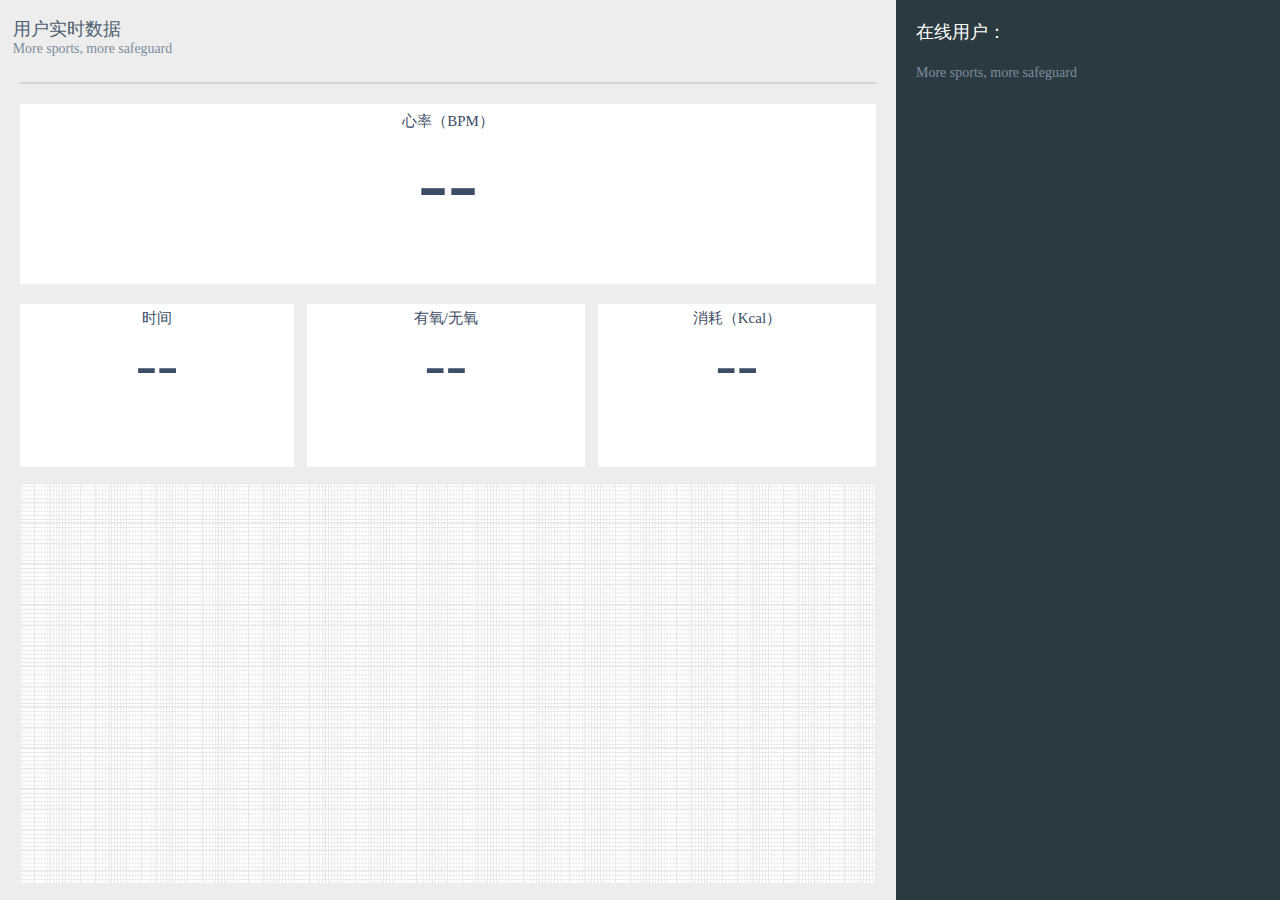
==== index.html @ 08b875f4 "init" ====
<!DOCTYPE html>
<html>
<head>
    <meta charset="utf-8">
    <title>智能运动衣监控</title>
    <script type="text/javascript" src="js/jquery-3.2.1.min.js"></script>
    
    <script type="text/javascript" src="js/my_ecgcanvas.js" ></script>
	
	<script type="text/javascript" src="js/project.js" ></script>
	<link rel="stylesheet" href="css/project.css"  />
	<link rel="icon" href="images/logo_icon.png" type="image/x-icon"/>
</head>

<body style="height: 100%">
	<!-- <input id="text" type="text" /><button onclick="send()">Send</button>    <button onclick="closeWebSocket()">Close</button>
	    <div id="message">
	    </div> -->
	
   	
    <!-- <div class="page_head">
    	<div id="socketConnectState"></div>
    		<h2 >智能运动衣监控 <h2>
    		
    	</div> -->

	<div class="page_body">
		<div class="body_left">
			<div class="left_head"> 
				用户实时数据 <br/>
				<div class="left_head_eng">
					More sports, more safeguard
				</div>
			</div>

			<div class="left_body">
				<div class="left_headline"></div>
				<div class="left_speed">
					<div class="left_speed_dec">心率（BPM）</div>
					<div class="left_speed_text" id="left_rate_text">--</div>
				</div>
				<div class="left_sportparam">
					<div class="sportparam_item_first">
						<div class="sportparam_item_dec">时间</div>	
						<div class="sportparam_item_time" id="left_time_text">--</div>
					</div>
					<div class="sportparam_item">
						<div class="sportparam_item_dec">有氧/无氧</div>	
						<div class="sportparam_item_value" id="left_isoxygen_text">--</div>
					</div>
					<div class="sportparam_item_last">
						<div class="sportparam_item_dec">消耗（Kcal）</div>	
						<div class="sportparam_item_value" id="left_kcal_text">--</div>
					</div>
				</div>


				<div class="startrunning" style="position:relative">
					<div class="boack">
	 			        <canvas id="background" class="canvasarea"   width="1400px" height="489px" >   <!-- width="1400px" height="400px"  -->
	 			        </canvas>
	 			    </div>
	 			    <div class="boack">
	 			        <canvas id="line" class="canvasarea" width="1400px" height="489px"> 
	 			        </canvas>
	 			    </div>

				</div>
			</div>
			
		</div>
		<div class="body_right">
			    <!-- <div class="list_box" id="list_box">
			        <script type="text/template" data-id="list_tpl">
			            <div class="right_icon_list_item">
			                <img src="$iconUrl$" class="right_usericon" />
			                <p>$username$</p>
			            </div>
			        </script>
			    </div> -->

			    <div class="right_head"> 
					<div id="right_head_usercount">在线用户：</div> <br/>
					<div class="right_head_eng">More sports, more safeguard</div>
				</div>
			    <div class="list_box" id="list_box" >
			        <script type="text/template" data-id="list_tpl">
			       		 
			            <div class="right_icon_list_item" >
			            	<div class="right_userinfo_ecgdata">
 								<div class="right_userecgdec">心率&nbsp;&nbsp;&nbsp;&nbsp;卡路里</div>
 								<div class="right_userecgdata">
	 								<p class="right_userecgdata_rate" id="right_userecgdata_rate">&nbsp;&nbsp;$heartRate$</p>
	 								<p class="right_userecgdata_kcal" id="right_userecgdata_kcal">&nbsp;&nbsp;&nbsp;&nbsp;&nbsp;&nbsp;&nbsp;&nbsp;&nbsp;&nbsp;$kcal$</p>
 								</div>

 							</div>

			            	<div class="right_list_headline"></div> <!-- 2b3a40 -->
			                <a href="#" class ="right_list_a" title = "点击查看数据" onclick="changeEcgData(this)"><div class="right_a_index">$webSocketIndex$</div>
			                	<img src="$iconUrl$" class="right_usericon" />
			                </a>
			                <div class="right_userinfo">
								<p class="right_username">$username$</p>
								<p class="right_userother_province">$province$ &nbsp;&nbsp;</p>
								<p class="right_userother">$sex$ &nbsp;&nbsp;&nbsp;&nbsp;</p>  
								<p class="right_userother">$age$ &nbsp;&nbsp;</p>

								
			                </div>
 							

			            </div>
			        </script>
			    </div>



			</div>
		</div>
	</div>

	<!-- <div class="page_foot">
			<div class="bootm_text">
				COPYRIGHT:EMOJI:2016 阿木科技-SMSU<br/>
				粤ICP备16005435号-1
			</div>
	</div> -->
	
    
</body>
</html>
---- css/project.css ----
* {
	padding: 0px;
	margin: 0px;
	font-family:Microsoft YaHei;
	
}
body{
	font-size:62.5%;
}

/* .page_head{
	width: 100%;
	height: 100px;
	background: #003eFF;
	
} */

.body_left{
	width: 70%;
	height: 100%; 
	background: #EDEDED;
	float: left;
}
.left_head{
	width: 100%;
	height: 9.1%; 
	font-size:1.8em;
	color:#4c5e70;
	/* background: #FFFFFF; */
	padding-top: 1.85%;
	padding-left: 1.428%;
	overflow: hidden;
	box-sizing:border-box;

}

.left_head_eng{
	font-size:0.77em;
	color:#7b8da0;
	
}
.left_body{
	width: 100%;
	height: 90.9%; 
	/* background: #EED8AE; */
	padding-left: 20px;
	padding-right: 20px; 
	overflow: hidden;
	box-sizing:border-box;
}
.left_headline{
	width: 100%;
	height: 2px; 
	background: #D4D4D4;
}
.left_speed{
	width: 100%;
	height: 22.0%;
	margin-top: 20px;
	overflow: hidden;
	box-sizing:border-box;
	text-align: center;
	background: #FFFFFF;
}
.left_speed_dec{
	font-size:1.5em;
	color:#3d4d65;
	margin-top: 1%;
}
.left_speed_text{
	font-size:9em;
	height: 80%;
	color:#3d4d65;
}
.left_sportparam{
	width: 100%;
	height: 20.0%;
	margin-top: 20px;
	overflow: hidden;
	box-sizing:border-box;
	text-align: center;
	/* background: #EBEB00; */
}

.sportparam_item_first{
	width: 32%;
	height: 100%;
	background: #FFFFFF;
	float: left;
}

.sportparam_item{
	width: 32.5%;
	height: 100%;
	background: #FFFFFF;
	float: left;
	margin-left: 1.5%;

}
.sportparam_item_last{
	width: 32.5%;
	height: 100%;
	background: #FFFFFF;
	float: right;
}

.sportparam_item_dec{
	font-size:1.5em;
	color:#3d4d65;
	margin-top: 2%;
}
.sportparam_item_time{
	font-size:6.4em;
	color:#3d4d65;
}
.sportparam_item_value{
	font-size:6.4em;
	color:#3d4d65;
}



.body_right{
	width: 30%;
	height: 100%; 
	background: #2b3a40;
	float: right;
	/* float: right;
	text-align: center; */
}
.right_head{
	width: 100%;
	height: 9.1%; 
	font-size:1.8em;
	color:#FFFFFF;
	padding-top: 20px;
	padding-left: 20px;
	overflow: hidden;
	box-sizing:border-box; 

}
.right_head_eng{
	font-size:14px;
	color:#7b8da0;
	
}
.list_box{
	width: 100%;
	height: 90.9%; 
	overflow:auto;
}

.right_icon_list_item{
	width: 100%;
	height: 15.74%;
	float: left;
	padding-left:4.54%;
	
	/* background: #FF3e3e; */
	overflow: hidden;
	box-sizing:border-box; 

}
.right_list_headline{
	width: 96%;
	height: 2px; 
	background: #3a484d;

}
.right_icon_list_item a{
	cursor：pointer;
	color:#FFFF00;
}
.right_a_index{
	display: none;
}

.right_usericon{
	width: 18%;
	height: 80%;
	float: left;
	margin-top: 2.5%;
	
}
.right_userinfo{
	color:#FFFFFF;
	float: left;
	
	text-align: left;
	margin-left: 2.5%;
	margin-top: 8%;


	/* position:relative;
	    top: 50%;
	    transform: translateY(-50%); */

}

.right_userinfo_ecgdata{
	float: right;
	/* margin-left: 40%; */
	margin-right: 2%;
	color:#FFFFFF;
	margin-top: 8%;
}
.right_username{
	font-size:2.0em;
}

.right_userother{
	font-size:1.4em;
	margin-top: 5%;
	float: left;
}
.right_userother_province{
	font-size:1.4em;
	margin-top: 1%;
	float: left;
	display: none;
}

.right_userecgdec{
	font-size:2.0em;
	/* margin-top: 30px; */
	
}

.right_userecgdata{
	font-size:2.0em;
	/* margin-top: 30px; */
	/* margin-left: 5%; */
}

.right_userecgdata_rate{
	float: left;
}
.right_userecgdata_kcal{
	float: left;
}

/* .page_foot{
	background:#1d1d1d;
	color:#FFFFFF;
	size:15px;
	margin-top:1.0em;
	overflow: hidden;
	box-sizing:border-box;
} */
/* .bootm_text{
	width: 100%;
	height: 100%;
	padding-top:3.0em;
	margin-left:300px;
	overflow: hidden;
	box-sizing:border-box;
}
 */

.startrunning{
	width: 100%;
	height: 48.9%; 
	background: #FFFFFF;
	margin-top: 1.85%;

}
.boack{
	position: absolute;
    width: 100%;
	height: 100%; 
	/* background: #FFEBCD; */

}
.canvasarea{
	width: 100%;
	height: 100%; 
	
}
/* .background{
	width: 550px;
	height: 300px;
}
.line{
	width: 550px;
	height: 300px;
}

 
#socketConnectState{
	float: right;
	margin-right: 20px;
	margin-top: 10px;
}

*/
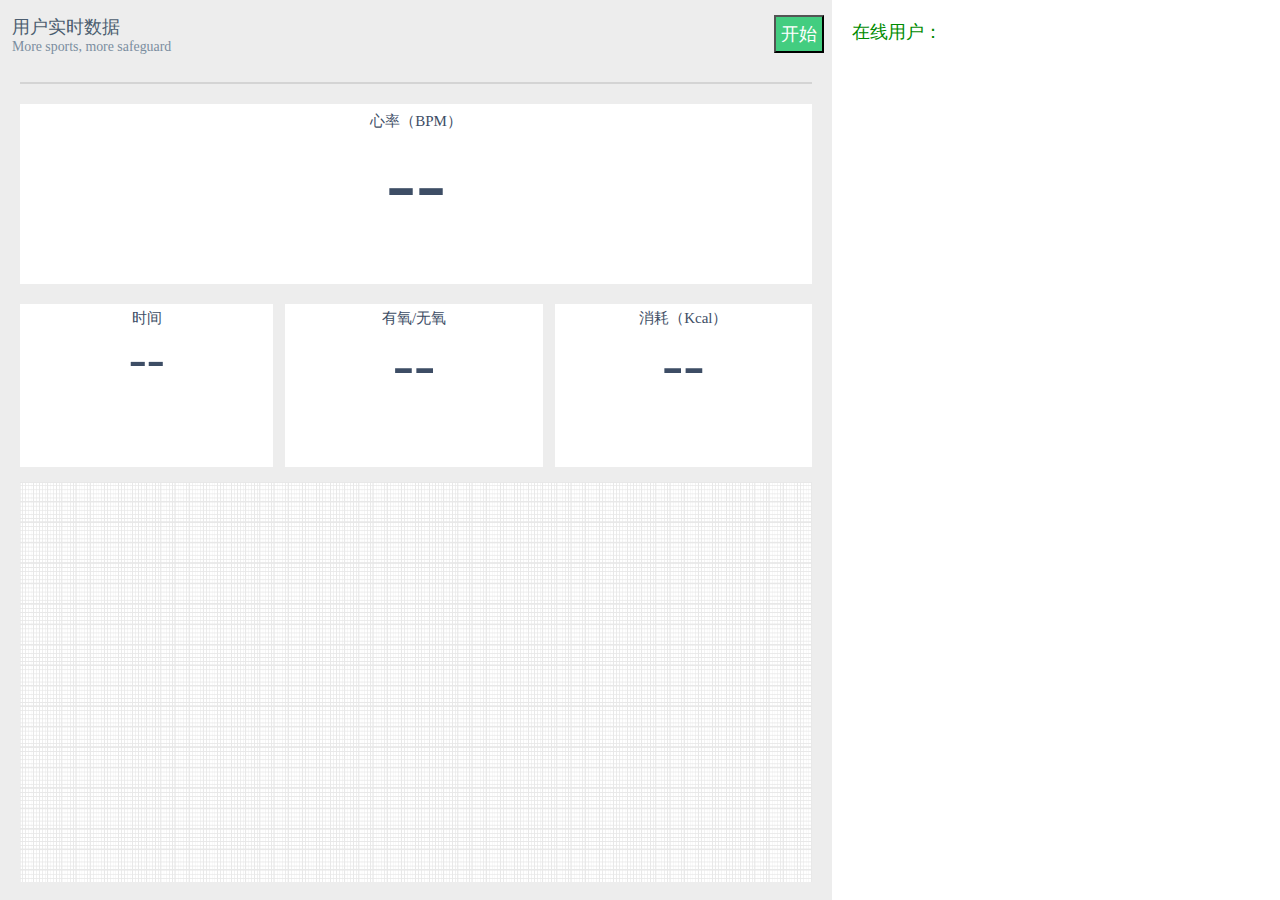
==== commit f1d98e6f: "2017_9_25,功能完善，正常使用" ====
--- a/index.html
+++ b/index.html
@@ -28,10 +28,11 @@
 	<div class="page_body">
 		<div class="body_left">
 			<div class="left_head"> 
-				用户实时数据 <br/>
+				用户实时数据 <button type="button" class="bu_start">开始</button> <br/>
 				<div class="left_head_eng">
 					More sports, more safeguard
 				</div>
+
 			</div>
 
 			<div class="left_body">
@@ -82,40 +83,45 @@
 
 			    <div class="right_head"> 
 					<div id="right_head_usercount">在线用户：</div> <br/>
-					<div class="right_head_eng">More sports, more safeguard</div>
+					<!-- <div class="right_head_eng">More sports, more safeguard</div> -->
 				</div>
 			    <div class="list_box" id="list_box" >
 			        <script type="text/template" data-id="list_tpl">
 			       		 
 			            <div class="right_icon_list_item" >
-			            	<div class="right_userinfo_ecgdata">
- 								<div class="right_userecgdec">心率&nbsp;&nbsp;&nbsp;&nbsp;卡路里</div>
- 								<div class="right_userecgdata">
-	 								<p class="right_userecgdata_rate" id="right_userecgdata_rate">&nbsp;&nbsp;$heartRate$</p>
-	 								<p class="right_userecgdata_kcal" id="right_userecgdata_kcal">&nbsp;&nbsp;&nbsp;&nbsp;&nbsp;&nbsp;&nbsp;&nbsp;&nbsp;&nbsp;$kcal$</p>
- 								</div>
-
- 							</div>
-
 			            	<div class="right_list_headline"></div> <!-- 2b3a40 -->
 			                <a href="#" class ="right_list_a" title = "点击查看数据" onclick="changeEcgData(this)"><div class="right_a_index">$webSocketIndex$</div>
 			                	<img src="$iconUrl$" class="right_usericon" />
 			                </a>
-			                <div class="right_userinfo">
-								<p class="right_username">$username$</p>
-								<p class="right_userother_province">$province$ &nbsp;&nbsp;</p>
-								<p class="right_userother">$sex$ &nbsp;&nbsp;&nbsp;&nbsp;</p>  
-								<p class="right_userother">$age$ &nbsp;&nbsp;</p>
+			                <div class ="right_list_content">
+				                <div class="right_userinfo">
+									<p class="right_username">$username$</p>
+									<p class="right_userother_province">$province$ &nbsp;</p>
+									<p class="right_userother">$sex$ &nbsp;&nbsp;$age$</p>  
+									<!-- <p class="right_userother">$age$ &nbsp;&nbsp;</p> -->
 
-								
+									
+				                </div>
+
+				            	<div class="right_userinfo_ecgdata">
+				            		<div class="right_userinfo_ecgdata_rate">
+				            			心率<br/><p class="right_userecgdata_rate_value">$heartRate$</p>
+				            		</div>
+				            		<div class="right_userinfo_ecgdata_kcal">
+										卡路里<br/><p class="right_userecgdata_kcal_value">$kcal$</p>
+				            		</div>
+	 								<!-- <div class="right_userecgdec">心率&nbsp;&nbsp;&nbsp;&nbsp;卡路里</div>
+	 								<div class="right_userecgdata">
+	 										 								<p class="right_userecgdata_rate" id="right_userecgdata_rate">$heartRate$</p>
+	 										 								<p class="right_userecgdata_kcal" id="right_userecgdata_kcal">&nbsp;&nbsp;&nbsp;&nbsp;&nbsp;&nbsp;$kcal$</p>
+	 								</div> -->
+	 							</div>
+	 							<div class="right_userinfo_state" id="right_userecgdata_state">$state$</div>
 			                </div>
- 							
 
 			            </div>
 			        </script>
 			    </div>
-
-
 
 			</div>
 		</div>
--- a/css/project.css
+++ b/css/project.css
@@ -16,7 +16,7 @@
 } */
 
 .body_left{
-	width: 70%;
+	width: 65%;
 	height: 100%; 
 	background: #EDEDED;
 	float: left;
@@ -110,29 +110,29 @@
 	margin-top: 2%;
 }
 .sportparam_item_time{
-	font-size:6.4em;
-	color:#3d4d65;
+	font-size:5.4em;
+	color:#3d4d65
 }
 .sportparam_item_value{
 	font-size:6.4em;
 	color:#3d4d65;
 }
 
-
-
 .body_right{
-	width: 30%;
+	width: 35%;
 	height: 100%; 
-	background: #2b3a40;
+	/* background: #CDC9C9; */
+	background: #FFFFFF;
 	float: right;
 	/* float: right;
 	text-align: center; */
+	color:#3d4d65;
 }
 .right_head{
 	width: 100%;
 	height: 9.1%; 
 	font-size:1.8em;
-	color:#FFFFFF;
+	color:#008B00;
 	padding-top: 20px;
 	padding-left: 20px;
 	overflow: hidden;
@@ -154,17 +154,22 @@
 	width: 100%;
 	height: 15.74%;
 	float: left;
-	padding-left:4.54%;
+	padding-left:2.54%;
 	
 	/* background: #FF3e3e; */
 	overflow: hidden;
 	box-sizing:border-box; 
+
+	border: 1px solid #ccc;
+    -webkit-box-shadow: 0px 3px 30px rgba(0, 0, 0, 0.1) inset;
+    -webkit-border-bottom-right-radius: 6px 50px;
 
 }
 .right_list_headline{
 	width: 96%;
 	height: 2px; 
-	background: #3a484d;
+	background: #AAAAAA;
+	display: none;
 
 }
 .right_icon_list_item a{
@@ -176,34 +181,70 @@
 }
 
 .right_usericon{
-	width: 18%;
-	height: 80%;
+	width: 100%;
+	height: 100%;
 	float: left;
 	margin-top: 2.5%;
-	
+	border-radius:100%;
 }
 .right_userinfo{
-	color:#FFFFFF;
-	float: left;
-	
+	float: left;
+	width: 28%;
 	text-align: left;
 	margin-left: 2.5%;
-	margin-top: 8%;
-
+	/* margin-top: 8%; */
+position: relative;
+	top:50%;
+  	transform:translateY(-50%);
 
 	/* position:relative;
 	    top: 50%;
 	    transform: translateY(-50%); */
 
 }
+.right_list_a{
+	float: left;
+	height: 62.5%;
+	width: 14%;
+	/* margin-top: 3%; */
+	position: relative;
+	top:50%;
+  	transform:translateY(-50%);
+}
+.right_list_content{
+	height: 100%;
+	float: left;
+	width: 84%;
+	
+}
 
 .right_userinfo_ecgdata{
-	float: right;
+	float:left;
+	width: 47.5%;
 	/* margin-left: 40%; */
-	margin-right: 2%;
-	color:#FFFFFF;
-	margin-top: 8%;
-}
+	/* margin-right: 2%; */
+	
+	/* margin-top: 8%; */
+	position: relative;
+	top:50%;
+  	transform:translateY(-50%);
+  	padding: 0px;
+	margin: 0px;
+
+}
+
+.right_userinfo_state{
+	width: 22%;
+	float: left;
+	color: #43CD80;
+	font-size:2.0em;
+	/* margin-top: 8%; */
+	text-align: center;
+	position: relative;
+	top:50%;
+  	transform:translateY(-50%);
+}
+
 .right_username{
 	font-size:2.0em;
 }
@@ -233,10 +274,10 @@
 }
 
 .right_userecgdata_rate{
-	float: left;
+	text-align: center;
 }
 .right_userecgdata_kcal{
-	float: left;
+	text-align: center;
 }
 
 /* .page_foot{
@@ -292,4 +333,30 @@
 	margin-top: 10px;
 }
 
-*/+*/
+
+
+.bu_start{
+	float: right;
+	margin-right: 1%;
+	background:#43CD80; color:#FFF;
+	padding: 5px;
+	font-size:1.0em;
+}
+
+.right_userinfo_ecgdata_rate{
+	width: 50%;
+	float: left;
+	font-size:2.0em;
+	text-align: center;
+	padding: 0px;
+	margin: 0px;
+}
+.right_userinfo_ecgdata_kcal{
+	width: 50%;
+	float: left;
+	font-size:2.0em;
+	text-align: center;
+	padding: 0px;
+	margin: 0px;
+}